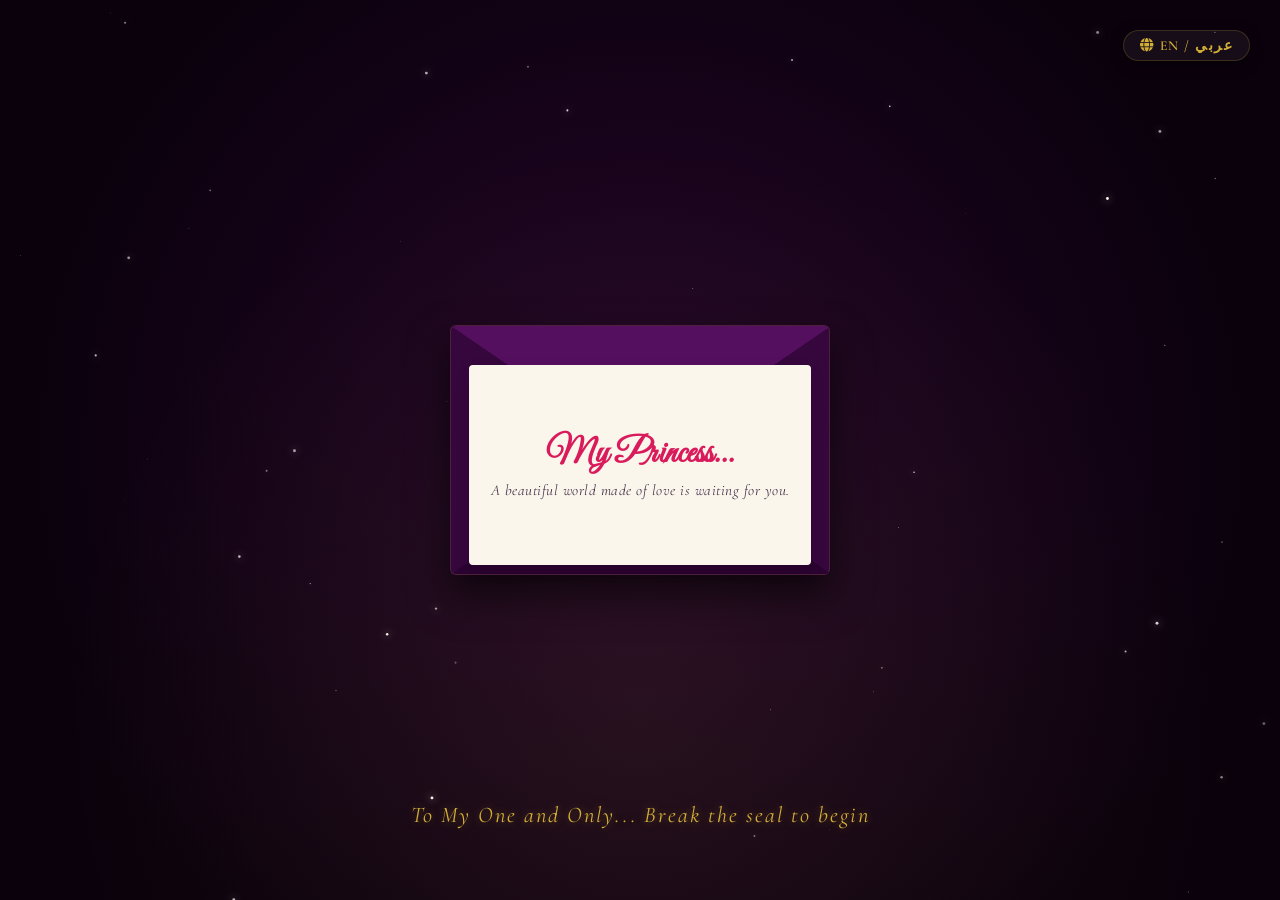
==== index.html @ 46d36b59 "updater" ====
<!DOCTYPE html>
<html lang="en">
<head>
  <meta charset="UTF-8">
  <meta name="viewport" content="width=device-width, initial-scale=1.0">
  <title>An Invitation... Just For You</title>
  
  <!-- FontAwesome 6 Icons CDN -->
  <link rel="stylesheet" href="https://cdnjs.cloudflare.com/ajax/libs/font-awesome/6.4.0/css/all.min.css">
  
  <!-- Google Fonts -->
  <link href="https://fonts.googleapis.com/css2?family=Cormorant+Garamond:ital,wght@0,300;0,400;0,600;1,400&family=Great+Vibes&family=Cairo:wght@400;600;700&family=Amiri:wght@400;700&family=Montserrat:wght@300;400;500&display=swap" rel="stylesheet">
  
  <style>
    /* CSS variables */
    :root {
      --primary-color: #d91b5c;
      --accent-gold: #d4af37;
      --bg-dark: #0a010c;
      --font-luxury: 'Cormorant Garamond', serif;
      --font-cursive: 'Great Vibes', cursive;
      --font-body: 'Montserrat', sans-serif;
    }

    * {
      box-sizing: border-box;
      margin: 0;
      padding: 0;
    }

    body {
      background-color: var(--bg-dark);
      background: radial-gradient(circle at center, #240529 0%, #0a010c 80%);
      color: #fcf8f2;
      font-family: var(--font-body);
      height: 100vh;
      overflow: hidden;
      display: flex;
      justify-content: center;
      align-items: center;
      perspective: 1000px;
    }

    /* Arabic overrides */
    body.lang-ar {
      font-family: 'Cairo', sans-serif !important;
    }
    body.lang-ar .letter h2, body.lang-ar .letter p, body.lang-ar .instruction {
      font-family: 'Amiri', serif !important;
      letter-spacing: 0px !important;
    }

    /* Ambient Candle Light effect */
    .ambient-glow {
      position: absolute;
      width: 100%;
      height: 100%;
      background: radial-gradient(circle at 50% 80%, rgba(212, 175, 55, 0.08) 0%, transparent 60%);
      pointer-events: none;
      z-index: 1;
    }

    /* Floating stars in background */
    #stars-bg {
      position: absolute;
      top: 0;
      left: 0;
      width: 100%;
      height: 100%;
      z-index: 0;
      pointer-events: none;
    }

    /* Floating entrance language toggle */
    .lang-switcher {
      position: absolute;
      top: 30px;
      right: 30px;
      z-index: 100;
    }

    .btn-lang {
      background: rgba(255, 255, 255, 0.05);
      border: 1px solid rgba(212, 175, 55, 0.2);
      color: var(--accent-gold);
      font-family: var(--font-luxury);
      font-size: 0.85rem;
      letter-spacing: 1.5px;
      font-weight: 600;
      padding: 6px 16px;
      border-radius: 50px;
      cursor: pointer;
      transition: all 0.3s ease;
      text-transform: uppercase;
      box-shadow: 0 4px 15px rgba(0,0,0,0.3);
    }

    .btn-lang:hover {
      background: var(--accent-gold);
      color: var(--bg-dark);
      box-shadow: 0 0 15px rgba(212, 175, 55, 0.5);
      transform: translateY(-2px);
    }

    /* Envelope Box container */
    .envelope-container {
      position: relative;
      width: 380px;
      height: 250px;
      z-index: 5;
      cursor: pointer;
      transform-style: preserve-3d;
      transition: transform 0.8s cubic-bezier(0.25, 1, 0.5, 1);
      animation: float-slow 4s infinite ease-in-out;
    }

    .envelope-container:hover {
      transform: translateY(-10px) rotateX(10deg);
    }

    /* Outer Envelope styling */
    .envelope {
      position: absolute;
      width: 100%;
      height: 100%;
      background: #36073d;
      border: 1px solid rgba(212, 175, 55, 0.15);
      box-shadow: 0 20px 40px rgba(0, 0, 0, 0.6);
      border-radius: 6px;
      transform-style: preserve-3d;
    }

    /* Back Flap structure */
    .envelope::before {
      content: '';
      position: absolute;
      top: 0;
      left: 0;
      width: 0;
      height: 0;
      border-style: solid;
      border-width: 125px 190px 125px 0;
      border-color: transparent transparent transparent #450b4d;
      z-index: 2;
    }

    .envelope::after {
      content: '';
      position: absolute;
      top: 0;
      right: 0;
      width: 0;
      height: 0;
      border-style: solid;
      border-width: 125px 0 125px 190px;
      border-color: transparent #450b4d transparent transparent;
      z-index: 2;
    }

    /* Bottom fold */
    .envelope-bottom {
      position: absolute;
      bottom: 0;
      left: 0;
      width: 0;
      height: 0;
      border-style: solid;
      border-width: 0 190px 130px 190px;
      border-color: transparent transparent #2a0330 transparent;
      z-index: 3;
      border-bottom-left-radius: 6px;
      border-bottom-right-radius: 6px;
    }

    /* Top flap opening */
    .envelope-flap {
      position: absolute;
      top: 0;
      left: 0;
      width: 0;
      height: 0;
      border-style: solid;
      border-width: 130px 190px 0 190px;
      border-color: #550f5f transparent transparent transparent;
      z-index: 4;
      transform-origin: top;
      transition: transform 0.6s ease;
      border-top-left-radius: 6px;
      border-top-right-radius: 6px;
    }

    /* Gold seal button at the middle */
    .wax-seal {
      position: absolute;
      top: 120px;
      left: 50%;
      transform: translate(-50%, -50%);
      width: 60px;
      height: 60px;
      background: radial-gradient(circle, #eec960 0%, #b89324 100%);
      border-radius: 50%;
      z-index: 6;
      box-shadow: 0 5px 15px rgba(0,0,0,0.5), inset 0 2px 5px rgba(255,255,255,0.4);
      display: flex;
      justify-content: center;
      align-items: center;
      color: #634500;
      font-size: 1.6rem;
      border: 2px solid #7c5c00;
      transition: var(--font-body);
      animation: heartbeat 1.5s infinite ease-in-out;
    }

    .wax-seal:hover {
      box-shadow: 0 0 25px var(--accent-gold);
      color: #3b2800;
      transform: translate(-50%, -50%) scale(1.05);
    }

    /* Inner Love Letter page */
    .letter {
      position: absolute;
      bottom: 10px;
      left: 5%;
      width: 90%;
      height: 200px;
      background: #fbf6ec;
      border-radius: 4px;
      z-index: 1;
      padding: 20px;
      display: flex;
      flex-direction: column;
      align-items: center;
      justify-content: center;
      box-shadow: 0 5px 15px rgba(0,0,0,0.1);
      transition: transform 0.8s cubic-bezier(0.25, 1, 0.5, 1), z-index 0s 0.3s;
    }

    .letter h2 {
      font-family: var(--font-cursive);
      font-size: 2.2rem;
      color: var(--primary-color);
      margin-bottom: 5px;
    }

    .letter p {
      font-family: var(--font-luxury);
      font-size: 0.95rem;
      color: #4a344d;
      text-align: center;
      font-style: italic;
      letter-spacing: 0.5px;
    }

    /* Interactive state: Opening */
    .envelope-container.open .envelope-flap {
      transform: rotateX(180deg);
      z-index: 0;
    }

    .envelope-container.open .letter {
      transform: translateY(-160px);
      z-index: 5;
      box-shadow: 0 15px 30px rgba(0,0,0,0.3);
    }

    .envelope-container.open .wax-seal {
      opacity: 0;
      visibility: hidden;
      transform: translate(-50%, -50%) scale(0);
      transition: opacity 0.3s ease, transform 0.3s ease;
    }

    /* Instruction text */
    .instruction {
      position: absolute;
      bottom: 8vh;
      font-family: var(--font-luxury);
      font-size: 1.4rem;
      font-style: italic;
      letter-spacing: 2px;
      color: var(--accent-gold);
      text-shadow: 0 0 10px rgba(212, 175, 55, 0.4);
      z-index: 5;
      animation: pulse-glow 2s infinite ease-in-out;
      pointer-events: none;
      text-align: center;
      padding: 0 20px;
    }

    /* Screen Fade Out Overlay */
    .fade-overlay {
      position: fixed;
      top: 0;
      left: 0;
      width: 100%;
      height: 100%;
      background: var(--bg-dark);
      z-index: 100;
      opacity: 0;
      pointer-events: none;
      transition: opacity 1s cubic-bezier(0.25, 1, 0.5, 1);
    }

    .fade-overlay.active {
      opacity: 1;
    }

    /* Core animations */
    @keyframes float-slow {
      0%, 100% { transform: translateY(0) rotateX(0deg); }
      50% { transform: translateY(-12px) rotateX(4deg); }
    }

    @keyframes heartbeat {
      0% { transform: translate(-50%, -50%) scale(1); }
      25% { transform: translate(-50%, -50%) scale(1.08); }
      40% { transform: translate(-50%, -50%) scale(1); }
      60% { transform: translate(-50%, -50%) scale(1.1); }
      100% { transform: translate(-50%, -50%) scale(1); }
    }

    @keyframes pulse-glow {
      0%, 100% { opacity: 0.6; }
      50% { opacity: 1; }
    }
  </style>
</head>
<body>

  <div class="ambient-glow"></div>
  <canvas id="stars-bg"></canvas>

  <!-- Bilingual Switch Switcher -->
  <div class="lang-switcher">
    <button class="btn-lang"><i class="fa-solid fa-globe"></i> EN / عربي</button>
  </div>

  <div class="envelope-container" id="romantic-envelope">
    <!-- Letter Inside -->
    <div class="letter">
      <h2 data-translate="ent_lead">My Princess...</h2>
      <p data-translate="ent_sub">A beautiful world made of love is waiting for you.</p>
    </div>
    
    <!-- Outer Envelope Folders -->
    <div class="envelope">
      <div class="envelope-flap"></div>
      <div class="envelope-bottom"></div>
      <div class="wax-seal" id="open-seal">
        <i class="fa-solid fa-heart"></i>
      </div>
    </div>
  </div>

  <div class="instruction" data-translate="ent_instruction">To My One and Only... Break the seal to begin</div>

  <div class="fade-overlay" id="screen-fade"></div>

  <!-- Shared Translation data bundle -->
  <script src="./shared/js/translations.js"></script>

  <script>
    // 1. Dynamic Canvas Star field for luxury entrance background
    const canvas = document.getElementById("stars-bg");
    const ctx = canvas.getContext("2d");
    let stars = [];

    function resizeCanvas() {
      canvas.width = window.innerWidth;
      canvas.height = window.innerHeight;
    }
    resizeCanvas();
    window.addEventListener("resize", resizeCanvas);

    class Star {
      constructor() {
        this.x = Math.random() * canvas.width;
        this.y = Math.random() * canvas.height;
        this.size = Math.random() * 1.5;
        this.twinkleSpeed = Math.random() * 0.02 + 0.005;
        this.angle = Math.random() * Math.PI * 2;
      }
      draw() {
        this.angle += this.twinkleSpeed;
        const opacity = 0.3 + Math.abs(Math.sin(this.angle)) * 0.7;
        ctx.save();
        ctx.fillStyle = `rgba(252, 248, 242, ${opacity})`;
        ctx.shadowBlur = 8;
        ctx.shadowColor = "#fcf8f2";
        ctx.beginPath();
        ctx.arc(this.x, this.y, this.size, 0, Math.PI * 2);
        ctx.fill();
        ctx.restore();
      }
    }

    for (let i = 0; i < 60; i++) {
      stars.push(new Star());
    }

    function animate() {
      ctx.clearRect(0, 0, canvas.width, canvas.height);
      stars.forEach(s => s.draw());
      requestAnimationFrame(animate);
    }
    animate();

    // 2. Interactive Translation Engine inside entrance
    let activeLang = localStorage.getItem("romantic_language") || "en";
    
    function applyEntranceLanguage(lang) {
      document.documentElement.setAttribute("dir", lang === "ar" ? "rtl" : "ltr");
      document.documentElement.setAttribute("lang", lang);
      
      if (lang === "ar") {
        document.body.classList.add("lang-ar");
      } else {
        document.body.classList.remove("lang-ar");
      }

      // Translate tagged components
      const translatables = document.querySelectorAll("[data-translate]");
      translatables.forEach(el => {
        const key = el.getAttribute("data-translate");
        if (translations[lang][key]) {
          el.innerHTML = translations[lang][key];
        }
      });
    }

    applyEntranceLanguage(activeLang);

    document.querySelector(".btn-lang").addEventListener("click", () => {
      activeLang = activeLang === "en" ? "ar" : "en";
      localStorage.setItem("romantic_language", activeLang);
      applyEntranceLanguage(activeLang);
    });

    // 3. Click to open and transition logic
    const envelope = document.getElementById("romantic-envelope");
    const fadeOverlay = document.getElementById("screen-fade");

    envelope.addEventListener("click", () => {
      if (!envelope.classList.contains("open")) {
        envelope.classList.add("open");
        
        localStorage.setItem("romantic_music_playing", "true");
        localStorage.setItem("romantic_music_time", "0");

        setTimeout(() => {
          fadeOverlay.classList.add("active");
          setTimeout(() => {
            window.location.href = "./index/index.html";
          }, 1100);
        }, 1800);
      }
    });
  </script>
</body>
</html>
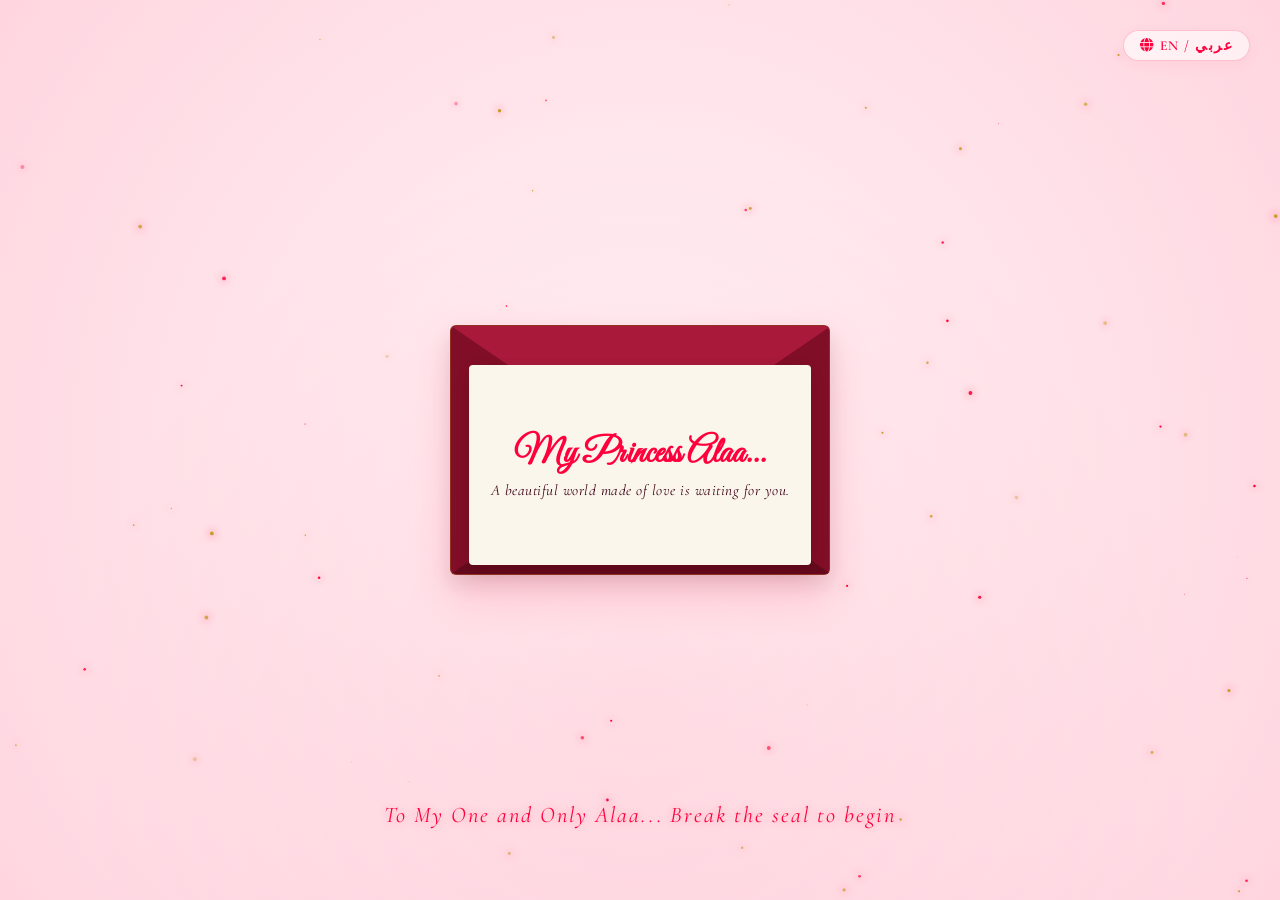
==== commit 0538dbec: "update" ====
--- a/index.html
+++ b/index.html
@@ -14,9 +14,9 @@
   <style>
     /* CSS variables */
     :root {
-      --primary-color: #d91b5c;
-      --accent-gold: #d4af37;
-      --bg-dark: #0a010c;
+      --primary-color: #ff003c;
+      --accent-gold: #c69b22;
+      --bg-dark: #fff5f7;
       --font-luxury: 'Cormorant Garamond', serif;
       --font-cursive: 'Great Vibes', cursive;
       --font-body: 'Montserrat', sans-serif;
@@ -30,8 +30,8 @@
 
     body {
       background-color: var(--bg-dark);
-      background: radial-gradient(circle at center, #240529 0%, #0a010c 80%);
-      color: #fcf8f2;
+      background: radial-gradient(circle at center, #fff2f5 0%, #ffd6e0 100%);
+      color: #3d0014;
       font-family: var(--font-body);
       height: 100vh;
       overflow: hidden;
@@ -55,7 +55,7 @@
       position: absolute;
       width: 100%;
       height: 100%;
-      background: radial-gradient(circle at 50% 80%, rgba(212, 175, 55, 0.08) 0%, transparent 60%);
+      background: radial-gradient(circle at 50% 80%, rgba(255, 0, 60, 0.06) 0%, transparent 60%);
       pointer-events: none;
       z-index: 1;
     }
@@ -80,9 +80,10 @@
     }
 
     .btn-lang {
-      background: rgba(255, 255, 255, 0.05);
-      border: 1px solid rgba(212, 175, 55, 0.2);
-      color: var(--accent-gold);
+      background: rgba(255, 255, 255, 0.6);
+      backdrop-filter: blur(5px);
+      border: 1px solid rgba(255, 0, 60, 0.2);
+      color: var(--primary-color);
       font-family: var(--font-luxury);
       font-size: 0.85rem;
       letter-spacing: 1.5px;
@@ -92,13 +93,13 @@
       cursor: pointer;
       transition: all 0.3s ease;
       text-transform: uppercase;
-      box-shadow: 0 4px 15px rgba(0,0,0,0.3);
+      box-shadow: 0 4px 15px rgba(255,0,60,0.05);
     }
 
     .btn-lang:hover {
-      background: var(--accent-gold);
-      color: var(--bg-dark);
-      box-shadow: 0 0 15px rgba(212, 175, 55, 0.5);
+      background: var(--primary-color);
+      color: #fff;
+      box-shadow: 0 0 15px rgba(255, 0, 60, 0.4);
       transform: translateY(-2px);
     }
 
@@ -118,19 +119,19 @@
       transform: translateY(-10px) rotateX(10deg);
     }
 
-    /* Outer Envelope styling */
+    /* Outer Envelope styling - Crimson Velvet Red */
     .envelope {
       position: absolute;
       width: 100%;
       height: 100%;
-      background: #36073d;
-      border: 1px solid rgba(212, 175, 55, 0.15);
-      box-shadow: 0 20px 40px rgba(0, 0, 0, 0.6);
+      background: #800e26;
+      border: 1px solid rgba(198, 155, 34, 0.25);
+      box-shadow: 0 20px 45px rgba(255, 0, 60, 0.15), 0 10px 20px rgba(0,0,0,0.1);
       border-radius: 6px;
       transform-style: preserve-3d;
     }
 
-    /* Back Flap structure */
+    /* Back Flap structure - Crimson Shades */
     .envelope::before {
       content: '';
       position: absolute;
@@ -140,7 +141,7 @@
       height: 0;
       border-style: solid;
       border-width: 125px 190px 125px 0;
-      border-color: transparent transparent transparent #450b4d;
+      border-color: transparent transparent transparent #991232;
       z-index: 2;
     }
 
@@ -153,7 +154,7 @@
       height: 0;
       border-style: solid;
       border-width: 125px 0 125px 190px;
-      border-color: transparent #450b4d transparent transparent;
+      border-color: transparent #991232 transparent transparent;
       z-index: 2;
     }
 
@@ -166,7 +167,7 @@
       height: 0;
       border-style: solid;
       border-width: 0 190px 130px 190px;
-      border-color: transparent transparent #2a0330 transparent;
+      border-color: transparent transparent #66091d transparent;
       z-index: 3;
       border-bottom-left-radius: 6px;
       border-bottom-right-radius: 6px;
@@ -181,7 +182,7 @@
       height: 0;
       border-style: solid;
       border-width: 130px 190px 0 190px;
-      border-color: #550f5f transparent transparent transparent;
+      border-color: #a8193a transparent transparent transparent;
       z-index: 4;
       transform-origin: top;
       transition: transform 0.6s ease;
@@ -197,10 +198,10 @@
       transform: translate(-50%, -50%);
       width: 60px;
       height: 60px;
-      background: radial-gradient(circle, #eec960 0%, #b89324 100%);
+      background: radial-gradient(circle, #f3d078 0%, #b89324 100%);
       border-radius: 50%;
       z-index: 6;
-      box-shadow: 0 5px 15px rgba(0,0,0,0.5), inset 0 2px 5px rgba(255,255,255,0.4);
+      box-shadow: 0 5px 15px rgba(0,0,0,0.4), inset 0 2px 5px rgba(255,255,255,0.4);
       display: flex;
       justify-content: center;
       align-items: center;
@@ -246,7 +247,7 @@
     .letter p {
       font-family: var(--font-luxury);
       font-size: 0.95rem;
-      color: #4a344d;
+      color: #3d0014; /* Deep Burgundy for high readability */
       text-align: center;
       font-style: italic;
       letter-spacing: 0.5px;
@@ -261,7 +262,7 @@
     .envelope-container.open .letter {
       transform: translateY(-160px);
       z-index: 5;
-      box-shadow: 0 15px 30px rgba(0,0,0,0.3);
+      box-shadow: 0 15px 30px rgba(0,0,0,0.2);
     }
 
     .envelope-container.open .wax-seal {
@@ -279,8 +280,8 @@
       font-size: 1.4rem;
       font-style: italic;
       letter-spacing: 2px;
-      color: var(--accent-gold);
-      text-shadow: 0 0 10px rgba(212, 175, 55, 0.4);
+      color: var(--primary-color);
+      text-shadow: 0 0 10px rgba(255, 0, 60, 0.3);
       z-index: 5;
       animation: pulse-glow 2s infinite ease-in-out;
       pointer-events: none;
@@ -331,7 +332,7 @@
   <div class="ambient-glow"></div>
   <canvas id="stars-bg"></canvas>
 
-  <!-- Bilingual Switch Switcher -->
+  <!-- Bilingual Switcher -->
   <div class="lang-switcher">
     <button class="btn-lang"><i class="fa-solid fa-globe"></i> EN / عربي</button>
   </div>
@@ -339,7 +340,7 @@
   <div class="envelope-container" id="romantic-envelope">
     <!-- Letter Inside -->
     <div class="letter">
-      <h2 data-translate="ent_lead">My Princess...</h2>
+      <h2 data-translate="ent_lead">My Princess Alaa...</h2>
       <p data-translate="ent_sub">A beautiful world made of love is waiting for you.</p>
     </div>
     
@@ -353,7 +354,7 @@
     </div>
   </div>
 
-  <div class="instruction" data-translate="ent_instruction">To My One and Only... Break the seal to begin</div>
+  <div class="instruction" data-translate="ent_instruction">To My One and Only Alaa... Break the seal to begin</div>
 
   <div class="fade-overlay" id="screen-fade"></div>
 
@@ -361,7 +362,7 @@
   <script src="./shared/js/translations.js"></script>
 
   <script>
-    // 1. Dynamic Canvas Star field for luxury entrance background
+    // 1. Dynamic Canvas Star field - Glowing golden twinkles
     const canvas = document.getElementById("stars-bg");
     const ctx = canvas.getContext("2d");
     let stars = [];
@@ -377,17 +378,18 @@
       constructor() {
         this.x = Math.random() * canvas.width;
         this.y = Math.random() * canvas.height;
-        this.size = Math.random() * 1.5;
+        this.size = Math.random() * 1.6 + 0.4;
         this.twinkleSpeed = Math.random() * 0.02 + 0.005;
         this.angle = Math.random() * Math.PI * 2;
+        this.color = Math.random() < 0.5 ? "rgba(255, 0, 60," : "rgba(198, 155, 34,"; // Red and Gold stars!
       }
       draw() {
         this.angle += this.twinkleSpeed;
         const opacity = 0.3 + Math.abs(Math.sin(this.angle)) * 0.7;
         ctx.save();
-        ctx.fillStyle = `rgba(252, 248, 242, ${opacity})`;
+        ctx.fillStyle = `${this.color}${opacity})`;
         ctx.shadowBlur = 8;
-        ctx.shadowColor = "#fcf8f2";
+        ctx.shadowColor = "#ff003c";
         ctx.beginPath();
         ctx.arc(this.x, this.y, this.size, 0, Math.PI * 2);
         ctx.fill();
@@ -395,7 +397,7 @@
       }
     }
 
-    for (let i = 0; i < 60; i++) {
+    for (let i = 0; i < 70; i++) {
       stars.push(new Star());
     }
 
@@ -419,7 +421,6 @@
         document.body.classList.remove("lang-ar");
       }
 
-      // Translate tagged components
       const translatables = document.querySelectorAll("[data-translate]");
       translatables.forEach(el => {
         const key = el.getAttribute("data-translate");
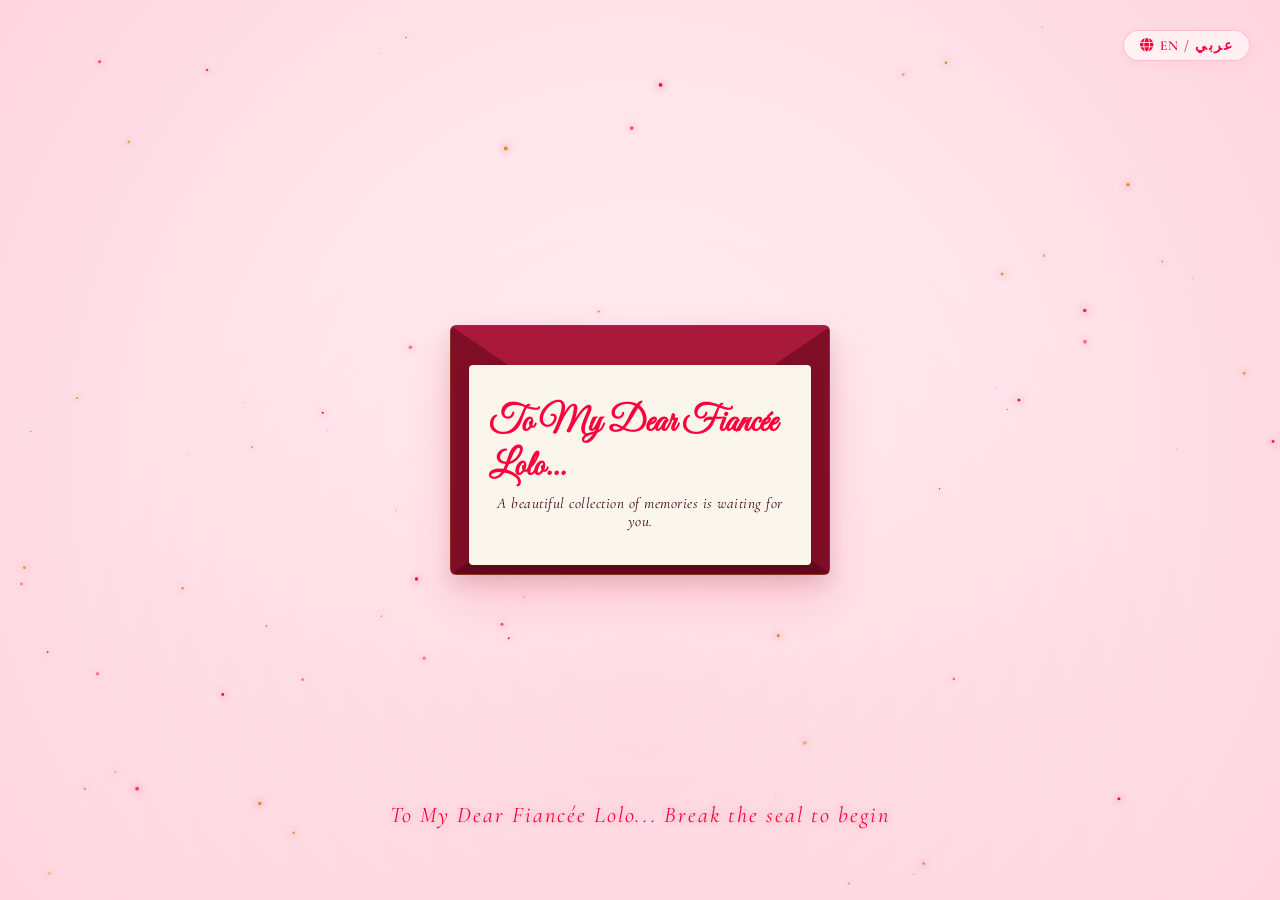
==== commit cff0744a: "Add scripts for text replacement and cleanup in project files - Created remove_ghalia.py to remove o" ====
--- a/index.html
+++ b/index.html
@@ -1,462 +1,470 @@
 <!DOCTYPE html>
 <html lang="en">
 <head>
-  <meta charset="UTF-8">
-  <meta name="viewport" content="width=device-width, initial-scale=1.0">
-  <title>An Invitation... Just For You</title>
-  
-  <!-- FontAwesome 6 Icons CDN -->
-  <link rel="stylesheet" href="https://cdnjs.cloudflare.com/ajax/libs/font-awesome/6.4.0/css/all.min.css">
-  
-  <!-- Google Fonts -->
-  <link href="https://fonts.googleapis.com/css2?family=Cormorant+Garamond:ital,wght@0,300;0,400;0,600;1,400&family=Great+Vibes&family=Cairo:wght@400;600;700&family=Amiri:wght@400;700&family=Montserrat:wght@300;400;500&display=swap" rel="stylesheet">
-  
-  <style>
-    /* CSS variables */
-    :root {
-      --primary-color: #ff003c;
-      --accent-gold: #c69b22;
-      --bg-dark: #fff5f7;
-      --font-luxury: 'Cormorant Garamond', serif;
-      --font-cursive: 'Great Vibes', cursive;
-      --font-body: 'Montserrat', sans-serif;
-    }
-
-    * {
-      box-sizing: border-box;
-      margin: 0;
-      padding: 0;
-    }
-
-    body {
-      background-color: var(--bg-dark);
-      background: radial-gradient(circle at center, #fff2f5 0%, #ffd6e0 100%);
-      color: #3d0014;
-      font-family: var(--font-body);
-      height: 100vh;
-      overflow: hidden;
-      display: flex;
-      justify-content: center;
-      align-items: center;
-      perspective: 1000px;
-    }
-
-    /* Arabic overrides */
-    body.lang-ar {
-      font-family: 'Cairo', sans-serif !important;
-    }
-    body.lang-ar .letter h2, body.lang-ar .letter p, body.lang-ar .instruction {
-      font-family: 'Amiri', serif !important;
-      letter-spacing: 0px !important;
-    }
-
-    /* Ambient Candle Light effect */
-    .ambient-glow {
-      position: absolute;
-      width: 100%;
-      height: 100%;
-      background: radial-gradient(circle at 50% 80%, rgba(255, 0, 60, 0.06) 0%, transparent 60%);
-      pointer-events: none;
-      z-index: 1;
-    }
-
-    /* Floating stars in background */
-    #stars-bg {
-      position: absolute;
-      top: 0;
-      left: 0;
-      width: 100%;
-      height: 100%;
-      z-index: 0;
-      pointer-events: none;
-    }
-
-    /* Floating entrance language toggle */
-    .lang-switcher {
-      position: absolute;
-      top: 30px;
-      right: 30px;
-      z-index: 100;
-    }
-
-    .btn-lang {
-      background: rgba(255, 255, 255, 0.6);
-      backdrop-filter: blur(5px);
-      border: 1px solid rgba(255, 0, 60, 0.2);
-      color: var(--primary-color);
-      font-family: var(--font-luxury);
-      font-size: 0.85rem;
-      letter-spacing: 1.5px;
-      font-weight: 600;
-      padding: 6px 16px;
-      border-radius: 50px;
-      cursor: pointer;
-      transition: all 0.3s ease;
-      text-transform: uppercase;
-      box-shadow: 0 4px 15px rgba(255,0,60,0.05);
-    }
-
-    .btn-lang:hover {
-      background: var(--primary-color);
-      color: #fff;
-      box-shadow: 0 0 15px rgba(255, 0, 60, 0.4);
-      transform: translateY(-2px);
-    }
-
-    /* Envelope Box container */
-    .envelope-container {
-      position: relative;
-      width: 380px;
-      height: 250px;
-      z-index: 5;
-      cursor: pointer;
-      transform-style: preserve-3d;
-      transition: transform 0.8s cubic-bezier(0.25, 1, 0.5, 1);
-      animation: float-slow 4s infinite ease-in-out;
-    }
-
-    .envelope-container:hover {
-      transform: translateY(-10px) rotateX(10deg);
-    }
-
-    /* Outer Envelope styling - Crimson Velvet Red */
-    .envelope {
-      position: absolute;
-      width: 100%;
-      height: 100%;
-      background: #800e26;
-      border: 1px solid rgba(198, 155, 34, 0.25);
-      box-shadow: 0 20px 45px rgba(255, 0, 60, 0.15), 0 10px 20px rgba(0,0,0,0.1);
-      border-radius: 6px;
-      transform-style: preserve-3d;
-    }
-
-    /* Back Flap structure - Crimson Shades */
-    .envelope::before {
-      content: '';
-      position: absolute;
-      top: 0;
-      left: 0;
-      width: 0;
-      height: 0;
-      border-style: solid;
-      border-width: 125px 190px 125px 0;
-      border-color: transparent transparent transparent #991232;
-      z-index: 2;
-    }
-
-    .envelope::after {
-      content: '';
-      position: absolute;
-      top: 0;
-      right: 0;
-      width: 0;
-      height: 0;
-      border-style: solid;
-      border-width: 125px 0 125px 190px;
-      border-color: transparent #991232 transparent transparent;
-      z-index: 2;
-    }
-
-    /* Bottom fold */
-    .envelope-bottom {
-      position: absolute;
-      bottom: 0;
-      left: 0;
-      width: 0;
-      height: 0;
-      border-style: solid;
-      border-width: 0 190px 130px 190px;
-      border-color: transparent transparent #66091d transparent;
-      z-index: 3;
-      border-bottom-left-radius: 6px;
-      border-bottom-right-radius: 6px;
-    }
-
-    /* Top flap opening */
-    .envelope-flap {
-      position: absolute;
-      top: 0;
-      left: 0;
-      width: 0;
-      height: 0;
-      border-style: solid;
-      border-width: 130px 190px 0 190px;
-      border-color: #a8193a transparent transparent transparent;
-      z-index: 4;
-      transform-origin: top;
-      transition: transform 0.6s ease;
-      border-top-left-radius: 6px;
-      border-top-right-radius: 6px;
-    }
-
-    /* Gold seal button at the middle */
-    .wax-seal {
-      position: absolute;
-      top: 120px;
-      left: 50%;
-      transform: translate(-50%, -50%);
-      width: 60px;
-      height: 60px;
-      background: radial-gradient(circle, #f3d078 0%, #b89324 100%);
-      border-radius: 50%;
-      z-index: 6;
-      box-shadow: 0 5px 15px rgba(0,0,0,0.4), inset 0 2px 5px rgba(255,255,255,0.4);
-      display: flex;
-      justify-content: center;
-      align-items: center;
-      color: #634500;
-      font-size: 1.6rem;
-      border: 2px solid #7c5c00;
-      transition: var(--font-body);
-      animation: heartbeat 1.5s infinite ease-in-out;
-    }
-
-    .wax-seal:hover {
-      box-shadow: 0 0 25px var(--accent-gold);
-      color: #3b2800;
-      transform: translate(-50%, -50%) scale(1.05);
-    }
-
-    /* Inner Love Letter page */
-    .letter {
-      position: absolute;
-      bottom: 10px;
-      left: 5%;
-      width: 90%;
-      height: 200px;
-      background: #fbf6ec;
-      border-radius: 4px;
-      z-index: 1;
-      padding: 20px;
-      display: flex;
-      flex-direction: column;
-      align-items: center;
-      justify-content: center;
-      box-shadow: 0 5px 15px rgba(0,0,0,0.1);
-      transition: transform 0.8s cubic-bezier(0.25, 1, 0.5, 1), z-index 0s 0.3s;
-    }
-
-    .letter h2 {
-      font-family: var(--font-cursive);
-      font-size: 2.2rem;
-      color: var(--primary-color);
-      margin-bottom: 5px;
-    }
-
-    .letter p {
-      font-family: var(--font-luxury);
-      font-size: 0.95rem;
-      color: #3d0014; /* Deep Burgundy for high readability */
-      text-align: center;
-      font-style: italic;
-      letter-spacing: 0.5px;
-    }
-
-    /* Interactive state: Opening */
-    .envelope-container.open .envelope-flap {
-      transform: rotateX(180deg);
-      z-index: 0;
-    }
-
-    .envelope-container.open .letter {
-      transform: translateY(-160px);
-      z-index: 5;
-      box-shadow: 0 15px 30px rgba(0,0,0,0.2);
-    }
-
-    .envelope-container.open .wax-seal {
-      opacity: 0;
-      visibility: hidden;
-      transform: translate(-50%, -50%) scale(0);
-      transition: opacity 0.3s ease, transform 0.3s ease;
-    }
-
-    /* Instruction text */
-    .instruction {
-      position: absolute;
-      bottom: 8vh;
-      font-family: var(--font-luxury);
-      font-size: 1.4rem;
-      font-style: italic;
-      letter-spacing: 2px;
-      color: var(--primary-color);
-      text-shadow: 0 0 10px rgba(255, 0, 60, 0.3);
-      z-index: 5;
-      animation: pulse-glow 2s infinite ease-in-out;
-      pointer-events: none;
-      text-align: center;
-      padding: 0 20px;
-    }
-
-    /* Screen Fade Out Overlay */
-    .fade-overlay {
-      position: fixed;
-      top: 0;
-      left: 0;
-      width: 100%;
-      height: 100%;
-      background: var(--bg-dark);
-      z-index: 100;
-      opacity: 0;
-      pointer-events: none;
-      transition: opacity 1s cubic-bezier(0.25, 1, 0.5, 1);
-    }
-
-    .fade-overlay.active {
-      opacity: 1;
-    }
-
-    /* Core animations */
-    @keyframes float-slow {
-      0%, 100% { transform: translateY(0) rotateX(0deg); }
-      50% { transform: translateY(-12px) rotateX(4deg); }
-    }
-
-    @keyframes heartbeat {
-      0% { transform: translate(-50%, -50%) scale(1); }
-      25% { transform: translate(-50%, -50%) scale(1.08); }
-      40% { transform: translate(-50%, -50%) scale(1); }
-      60% { transform: translate(-50%, -50%) scale(1.1); }
-      100% { transform: translate(-50%, -50%) scale(1); }
-    }
-
-    @keyframes pulse-glow {
-      0%, 100% { opacity: 0.6; }
-      50% { opacity: 1; }
-    }
-  </style>
+ <meta charset="UTF-8">
+ <meta name="viewport" content="width=device-width, initial-scale=1.0">
+ <title>An Invitation... Just For You</title>
+ 
+ <!-- FontAwesome 6 Icons CDN -->
+ <link rel="stylesheet" href="https://cdnjs.cloudflare.com/ajax/libs/font-awesome/6.4.0/css/all.min.css">
+ 
+ <!-- Google Fonts -->
+ <link href="https://fonts.googleapis.com/css2?family=Cormorant+Garamond:ital,wght@0,300;0,400;0,600;1,400&family=Great+Vibes&family=Cairo:wght@400;600;700&family=Amiri:wght@400;700&family=Montserrat:wght@300;400;500&display=swap" rel="stylesheet">
+ 
+ <style>
+  /* CSS variables */
+  :root {
+   --primary-color: #ff003c;
+   --accent-gold: #c69b22;
+   --bg-dark: #fff5f7;
+   --font-luxury: 'Cormorant Garamond', serif;
+   --font-cursive: 'Great Vibes', cursive;
+   --font-body: 'Montserrat', sans-serif;
+  }
+
+  * {
+   box-sizing: border-box;
+   margin: 0;
+   padding: 0;
+  }
+
+  body {
+   background-color: var(--bg-dark);
+   background: radial-gradient(circle at center, #fff2f5 0%, #ffd6e0 100%);
+   color: #3d0014;
+   font-family: var(--font-body);
+   height: 100vh;
+   overflow: hidden;
+   display: flex;
+   justify-content: center;
+   align-items: center;
+   perspective: 1000px;
+  }
+
+  /* Arabic overrides */
+  body.lang-ar {
+   font-family: 'Cairo', sans-serif !important;
+  }
+  body.lang-ar .letter h2, body.lang-ar .letter p, body.lang-ar .instruction {
+   font-family: 'Amiri', serif !important;
+   letter-spacing: 0px !important;
+  }
+
+  /* Ambient Candle Light effect */
+  .ambient-glow {
+   position: absolute;
+   width: 100%;
+   height: 100%;
+   background: radial-gradient(circle at 50% 80%, rgba(255, 0, 60, 0.06) 0%, transparent 60%);
+   pointer-events: none;
+   z-index: 1;
+  }
+
+  /* Floating stars in background */
+  #stars-bg {
+   position: absolute;
+   top: 0;
+   left: 0;
+   width: 100%;
+   height: 100%;
+   z-index: 0;
+   pointer-events: none;
+  }
+
+  /* Floating entrance language toggle */
+  .lang-switcher {
+   position: absolute;
+   top: 30px;
+   right: 30px;
+   z-index: 100;
+  }
+
+  .btn-lang {
+   background: rgba(255, 255, 255, 0.6);
+   backdrop-filter: blur(5px);
+   border: 1px solid rgba(255, 0, 60, 0.2);
+   color: var(--primary-color);
+   font-family: var(--font-luxury);
+   font-size: 0.85rem;
+   letter-spacing: 1.5px;
+   font-weight: 600;
+   padding: 6px 16px;
+   border-radius: 50px;
+   cursor: pointer;
+   transition: all 0.3s ease;
+   text-transform: uppercase;
+   box-shadow: 0 4px 15px rgba(255,0,60,0.05);
+  }
+
+  .btn-lang:hover {
+   background: var(--primary-color);
+   color: #fff;
+   box-shadow: 0 0 15px rgba(255, 0, 60, 0.4);
+   transform: translateY(-2px);
+  }
+
+  /* Envelope Box container */
+  .envelope-container {
+   position: relative;
+   width: 380px;
+   height: 250px;
+   z-index: 5;
+   cursor: pointer;
+   transform-style: preserve-3d;
+   transition: transform 0.8s cubic-bezier(0.25, 1, 0.5, 1);
+   animation: float-slow 4s infinite ease-in-out;
+  }
+
+  .envelope-container:hover {
+   transform: translateY(-10px) rotateX(10deg);
+  }
+
+  /* Outer Envelope styling - Crimson Velvet Red */
+  .envelope {
+   position: absolute;
+   width: 100%;
+   height: 100%;
+   background: #800e26;
+   border: 1px solid rgba(198, 155, 34, 0.25);
+   box-shadow: 0 20px 45px rgba(255, 0, 60, 0.15), 0 10px 20px rgba(0,0,0,0.1);
+   border-radius: 6px;
+   transform-style: preserve-3d;
+  }
+
+  /* Back Flap structure - Crimson Shades */
+  .envelope::before {
+   content: '';
+   position: absolute;
+   top: 0;
+   left: 0;
+   width: 0;
+   height: 0;
+   border-style: solid;
+   border-width: 125px 190px 125px 0;
+   border-color: transparent transparent transparent #991232;
+   z-index: 2;
+  }
+
+  .envelope::after {
+   content: '';
+   position: absolute;
+   top: 0;
+   right: 0;
+   width: 0;
+   height: 0;
+   border-style: solid;
+   border-width: 125px 0 125px 190px;
+   border-color: transparent #991232 transparent transparent;
+   z-index: 2;
+  }
+
+  /* Bottom fold */
+  .envelope-bottom {
+   position: absolute;
+   bottom: 0;
+   left: 0;
+   width: 0;
+   height: 0;
+   border-style: solid;
+   border-width: 0 190px 130px 190px;
+   border-color: transparent transparent #66091d transparent;
+   z-index: 3;
+   border-bottom-left-radius: 6px;
+   border-bottom-right-radius: 6px;
+  }
+
+  /* Top flap opening */
+  .envelope-flap {
+   position: absolute;
+   top: 0;
+   left: 0;
+   width: 0;
+   height: 0;
+   border-style: solid;
+   border-width: 130px 190px 0 190px;
+   border-color: #a8193a transparent transparent transparent;
+   z-index: 4;
+   transform-origin: top;
+   transition: transform 0.6s ease;
+   border-top-left-radius: 6px;
+   border-top-right-radius: 6px;
+  }
+
+  /* Gold seal button at the middle */
+  .wax-seal {
+   position: absolute;
+   top: 120px;
+   left: 50%;
+   transform: translate(-50%, -50%);
+   width: 60px;
+   height: 60px;
+   background: radial-gradient(circle, #f3d078 0%, #b89324 100%);
+   border-radius: 50%;
+   z-index: 6;
+   box-shadow: 0 5px 15px rgba(0,0,0,0.4), inset 0 2px 5px rgba(255,255,255,0.4);
+   display: flex;
+   justify-content: center;
+   align-items: center;
+   color: #634500;
+   font-size: 1.6rem;
+   border: 2px solid #7c5c00;
+   transition: var(--font-body);
+   animation: heartbeat 1.5s infinite ease-in-out;
+  }
+
+  .wax-seal:hover {
+   box-shadow: 0 0 25px var(--accent-gold);
+   color: #3b2800;
+   transform: translate(-50%, -50%) scale(1.05);
+  }
+
+  /* Inner Love Letter page */
+  .letter {
+   position: absolute;
+   bottom: 10px;
+   left: 5%;
+   width: 90%;
+   height: 200px;
+   background: #fbf6ec;
+   border-radius: 4px;
+   z-index: 1;
+   padding: 20px;
+   display: flex;
+   flex-direction: column;
+   align-items: center;
+   justify-content: center;
+   box-shadow: 0 5px 15px rgba(0,0,0,0.1);
+   transition: transform 0.8s cubic-bezier(0.25, 1, 0.5, 1), z-index 0s 0.3s;
+  }
+
+  .letter h2 {
+   font-family: var(--font-cursive);
+   font-size: 2.2rem;
+   color: var(--primary-color);
+   margin-bottom: 5px;
+  }
+
+  .letter p {
+   font-family: var(--font-luxury);
+   font-size: 0.95rem;
+   color: #3d0014; /* Deep Burgundy for high readability */
+   text-align: center;
+   font-style: italic;
+   letter-spacing: 0.5px;
+  }
+
+  /* Interactive state: Opening */
+  .envelope-container.open .envelope-flap {
+   transform: rotateX(180deg);
+   z-index: 0;
+  }
+
+  .envelope-container.open .letter {
+   transform: translateY(-160px);
+   z-index: 5;
+   box-shadow: 0 15px 30px rgba(0,0,0,0.2);
+  }
+
+  .envelope-container.open .wax-seal {
+   opacity: 0;
+   visibility: hidden;
+   transform: translate(-50%, -50%) scale(0);
+   transition: opacity 0.3s ease, transform 0.3s ease;
+  }
+
+  /* Instruction text */
+  .instruction {
+   position: absolute;
+   bottom: 8vh;
+   font-family: var(--font-luxury);
+   font-size: 1.4rem;
+   font-style: italic;
+   letter-spacing: 2px;
+   color: var(--primary-color);
+   text-shadow: 0 0 10px rgba(255, 0, 60, 0.3);
+   z-index: 5;
+   animation: pulse-glow 2s infinite ease-in-out;
+   pointer-events: none;
+   text-align: center;
+   padding: 0 20px;
+  }
+
+  /* Screen Fade Out Overlay */
+  .fade-overlay {
+   position: fixed;
+   top: 0;
+   left: 0;
+   width: 100%;
+   height: 100%;
+   background: var(--bg-dark);
+   z-index: 100;
+   opacity: 0;
+   pointer-events: none;
+   transition: opacity 1s cubic-bezier(0.25, 1, 0.5, 1);
+  }
+
+  .fade-overlay.active {
+   opacity: 1;
+  }
+
+  /* Core animations */
+  @keyframes float-slow {
+   0%, 100% { transform: translateY(0) rotateX(0deg); }
+   50% { transform: translateY(-12px) rotateX(4deg); }
+  }
+
+  @keyframes heartbeat {
+   0% { transform: translate(-50%, -50%) scale(1); }
+   25% { transform: translate(-50%, -50%) scale(1.08); }
+   40% { transform: translate(-50%, -50%) scale(1); }
+   60% { transform: translate(-50%, -50%) scale(1.1); }
+   100% { transform: translate(-50%, -50%) scale(1); }
+  }
+
+  @keyframes pulse-glow {
+   0%, 100% { opacity: 0.6; }
+   50% { opacity: 1; }
+  }
+ </style>
 </head>
 <body>
 
-  <div class="ambient-glow"></div>
-  <canvas id="stars-bg"></canvas>
-
-  <!-- Bilingual Switcher -->
-  <div class="lang-switcher">
-    <button class="btn-lang"><i class="fa-solid fa-globe"></i> EN / عربي</button>
+ <div class="ambient-glow"></div>
+ <canvas id="stars-bg"></canvas>
+
+ <!-- Bilingual Switcher -->
+ <div class="lang-switcher">
+  <button class="btn-lang"><i class="fa-solid fa-globe"></i> EN / عربي</button>
+ </div>
+
+ <div class="envelope-container" id="romantic-envelope">
+  <!-- Letter Inside -->
+  <div class="letter">
+   <h2 data-translate="ent_lead">To My Dear Fiancée Lolo...</h2>
+   <p data-translate="ent_sub">A beautiful collection of memories is waiting for you.</p>
   </div>
-
-  <div class="envelope-container" id="romantic-envelope">
-    <!-- Letter Inside -->
-    <div class="letter">
-      <h2 data-translate="ent_lead">My Princess Alaa...</h2>
-      <p data-translate="ent_sub">A beautiful world made of love is waiting for you.</p>
-    </div>
+  
+  <!-- Outer Envelope Folders -->
+  <div class="envelope">
+   <div class="envelope-flap"></div>
+   <div class="envelope-bottom"></div>
+   <div class="wax-seal" id="open-seal">
+    <i class="fa-solid fa-heart"></i>
+   </div>
+  </div>
+ </div>
+
+ <div class="instruction" data-translate="ent_instruction">To My Dear Fiancée Lolo... Break the seal to begin</div>
+
+ <div class="fade-overlay" id="screen-fade"></div>
+
+ <!-- Shared Translation data bundle -->
+ <script src="./shared/js/translations.js"></script>
+
+ <script>
+  // 1. Dynamic Canvas Star field - Glowing golden twinkles
+  const canvas = document.getElementById("stars-bg");
+  const ctx = canvas.getContext("2d");
+  let stars = [];
+
+  function resizeCanvas() {
+   canvas.width = window.innerWidth;
+   canvas.height = window.innerHeight;
+  }
+  resizeCanvas();
+  window.addEventListener("resize", resizeCanvas);
+
+  class Star {
+   constructor() {
+    this.x = Math.random() * canvas.width;
+    this.y = Math.random() * canvas.height;
+    this.size = Math.random() * 1.6 + 0.4;
+    this.twinkleSpeed = Math.random() * 0.02 + 0.005;
+    this.angle = Math.random() * Math.PI * 2;
+    this.color = Math.random() < 0.5 ? "rgba(255, 0, 60," : "rgba(198, 155, 34,"; // Red and Gold stars!
+   }
+   draw() {
+    this.angle += this.twinkleSpeed;
+    const opacity = 0.3 + Math.abs(Math.sin(this.angle)) * 0.7;
+    ctx.save();
+    ctx.fillStyle = `${this.color}${opacity})`;
+    ctx.shadowBlur = 8;
+    ctx.shadowColor = "#ff003c";
+    ctx.beginPath();
+    ctx.arc(this.x, this.y, this.size, 0, Math.PI * 2);
+    ctx.fill();
+    ctx.restore();
+   }
+  }
+
+  for (let i = 0; i < 70; i++) {
+   stars.push(new Star());
+  }
+
+  function animate() {
+   ctx.clearRect(0, 0, canvas.width, canvas.height);
+   stars.forEach(s => s.draw());
+   requestAnimationFrame(animate);
+  }
+  animate();
+
+  // 2. Interactive Translation Engine inside entrance
+  let activeLang = localStorage.getItem("romantic_language") || "en";
+  
+  function applyEntranceLanguage(lang) {
+   document.documentElement.setAttribute("dir", lang === "ar" ? "rtl" : "ltr");
+   document.documentElement.setAttribute("lang", lang);
+   
+   if (lang === "ar") {
+    document.body.classList.add("lang-ar");
+   } else {
+    document.body.classList.remove("lang-ar");
+   }
+
+   const translatables = document.querySelectorAll("[data-translate]");
+   translatables.forEach(el => {
+    const key = el.getAttribute("data-translate");
+    if (translations[lang][key]) {
+     el.innerHTML = translations[lang][key];
+    }
+   });
+  }
+
+  applyEntranceLanguage(activeLang);
+
+  document.querySelector(".btn-lang").addEventListener("click", () => {
+   activeLang = activeLang === "en" ? "ar" : "en";
+   localStorage.setItem("romantic_language", activeLang);
+   applyEntranceLanguage(activeLang);
+  });
+
+  // 3. Click to open and transition logic
+  const envelope = document.getElementById("romantic-envelope");
+  const fadeOverlay = document.getElementById("screen-fade");
+
+  envelope.addEventListener("click", () => {
+   if (!envelope.classList.contains("open")) {
+    envelope.classList.add("open");
     
-    <!-- Outer Envelope Folders -->
-    <div class="envelope">
-      <div class="envelope-flap"></div>
-      <div class="envelope-bottom"></div>
-      <div class="wax-seal" id="open-seal">
-        <i class="fa-solid fa-heart"></i>
-      </div>
-    </div>
-  </div>
-
-  <div class="instruction" data-translate="ent_instruction">To My One and Only Alaa... Break the seal to begin</div>
-
-  <div class="fade-overlay" id="screen-fade"></div>
-
-  <!-- Shared Translation data bundle -->
-  <script src="./shared/js/translations.js"></script>
-
-  <script>
-    // 1. Dynamic Canvas Star field - Glowing golden twinkles
-    const canvas = document.getElementById("stars-bg");
-    const ctx = canvas.getContext("2d");
-    let stars = [];
-
-    function resizeCanvas() {
-      canvas.width = window.innerWidth;
-      canvas.height = window.innerHeight;
+    // Play the music immediately on user gesture!
+    const audioBtn = document.querySelector(".audio-btn");
+    const globalAudio = document.getElementById("global-romantic-music");
+    
+    localStorage.setItem("romantic_music_playing", "true");
+    localStorage.setItem("romantic_music_time", "0");
+    
+    if (audioBtn && globalAudio && globalAudio.paused) {
+     audioBtn.click();
     }
-    resizeCanvas();
-    window.addEventListener("resize", resizeCanvas);
-
-    class Star {
-      constructor() {
-        this.x = Math.random() * canvas.width;
-        this.y = Math.random() * canvas.height;
-        this.size = Math.random() * 1.6 + 0.4;
-        this.twinkleSpeed = Math.random() * 0.02 + 0.005;
-        this.angle = Math.random() * Math.PI * 2;
-        this.color = Math.random() < 0.5 ? "rgba(255, 0, 60," : "rgba(198, 155, 34,"; // Red and Gold stars!
-      }
-      draw() {
-        this.angle += this.twinkleSpeed;
-        const opacity = 0.3 + Math.abs(Math.sin(this.angle)) * 0.7;
-        ctx.save();
-        ctx.fillStyle = `${this.color}${opacity})`;
-        ctx.shadowBlur = 8;
-        ctx.shadowColor = "#ff003c";
-        ctx.beginPath();
-        ctx.arc(this.x, this.y, this.size, 0, Math.PI * 2);
-        ctx.fill();
-        ctx.restore();
-      }
-    }
-
-    for (let i = 0; i < 70; i++) {
-      stars.push(new Star());
-    }
-
-    function animate() {
-      ctx.clearRect(0, 0, canvas.width, canvas.height);
-      stars.forEach(s => s.draw());
-      requestAnimationFrame(animate);
-    }
-    animate();
-
-    // 2. Interactive Translation Engine inside entrance
-    let activeLang = localStorage.getItem("romantic_language") || "en";
-    
-    function applyEntranceLanguage(lang) {
-      document.documentElement.setAttribute("dir", lang === "ar" ? "rtl" : "ltr");
-      document.documentElement.setAttribute("lang", lang);
-      
-      if (lang === "ar") {
-        document.body.classList.add("lang-ar");
-      } else {
-        document.body.classList.remove("lang-ar");
-      }
-
-      const translatables = document.querySelectorAll("[data-translate]");
-      translatables.forEach(el => {
-        const key = el.getAttribute("data-translate");
-        if (translations[lang][key]) {
-          el.innerHTML = translations[lang][key];
-        }
-      });
-    }
-
-    applyEntranceLanguage(activeLang);
-
-    document.querySelector(".btn-lang").addEventListener("click", () => {
-      activeLang = activeLang === "en" ? "ar" : "en";
-      localStorage.setItem("romantic_language", activeLang);
-      applyEntranceLanguage(activeLang);
-    });
-
-    // 3. Click to open and transition logic
-    const envelope = document.getElementById("romantic-envelope");
-    const fadeOverlay = document.getElementById("screen-fade");
-
-    envelope.addEventListener("click", () => {
-      if (!envelope.classList.contains("open")) {
-        envelope.classList.add("open");
-        
-        localStorage.setItem("romantic_music_playing", "true");
-        localStorage.setItem("romantic_music_time", "0");
-
-        setTimeout(() => {
-          fadeOverlay.classList.add("active");
-          setTimeout(() => {
-            window.location.href = "./index/index.html";
-          }, 1100);
-        }, 1800);
-      }
-    });
-  </script>
+
+    setTimeout(() => {
+     fadeOverlay.classList.add("active");
+     setTimeout(() => {
+      window.location.href = "./index/index.html";
+     }, 1100);
+    }, 1800);
+   }
+  });
+ </script>
 </body>
 </html>
